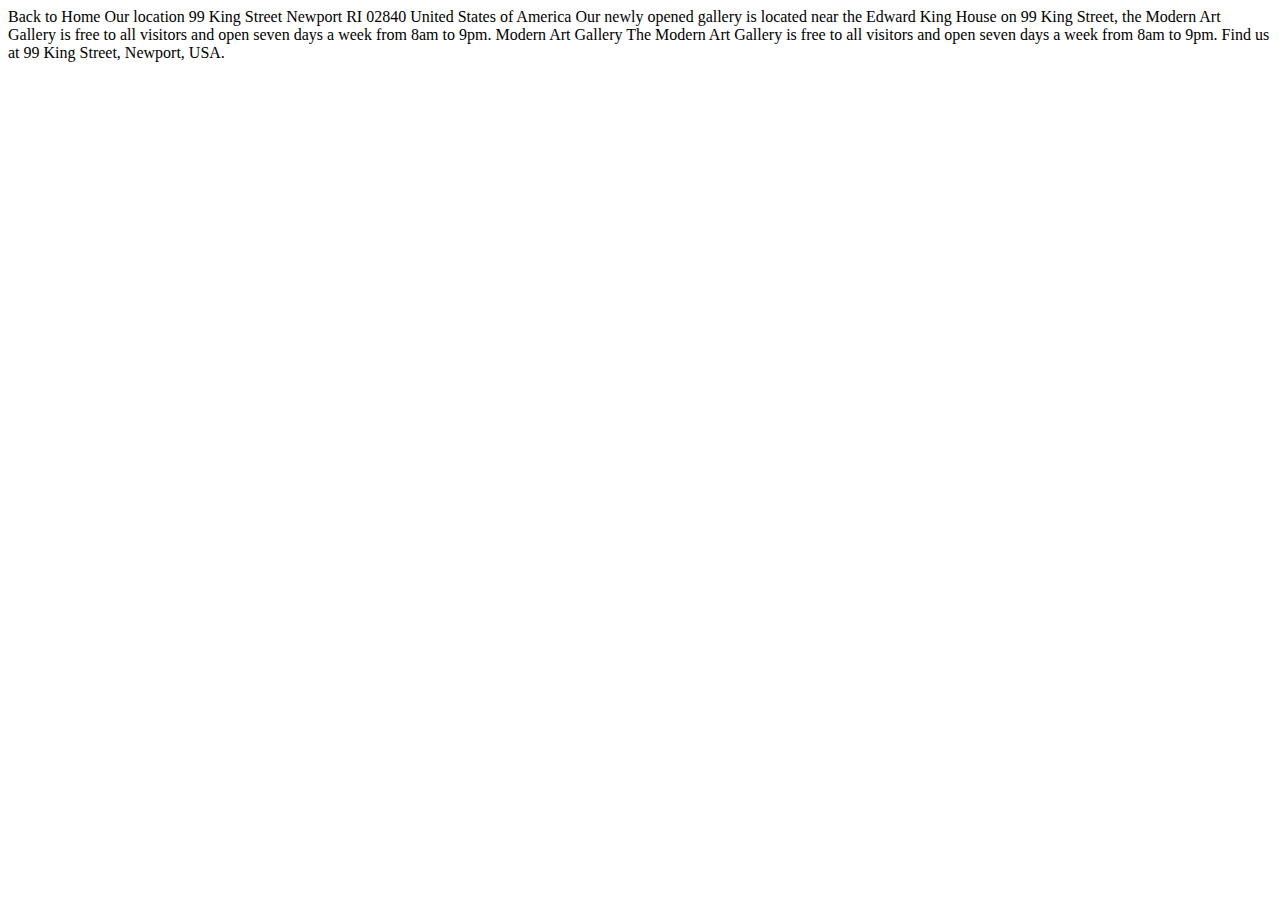
==== location.html @ 94470b3f "first commit" ====
<!DOCTYPE html>
<html lang="en">
<head>
  <meta charset="UTF-8">
  <meta name="viewport" content="width=device-width, initial-scale=1.0">

  <link rel="icon" type="image/png" sizes="32x32" href="./assets/favicon-32x32.png">
  
  <title>Frontend Mentor | Art gallery website</title>
</head>
<body>

  Back to Home

  Our location

  99 King Street
  Newport
  RI 02840
  United States of America

  Our newly opened gallery is located near the Edward King House on 99 King 
  Street, the Modern Art Gallery is free to all visitors and open seven days 
  a week from 8am to 9pm.

  Modern Art Gallery

  The Modern Art Gallery is free to all visitors and open seven days a week 
  from 8am to 9pm. Find us at 99 King Street, Newport, USA.

</body>
</html>
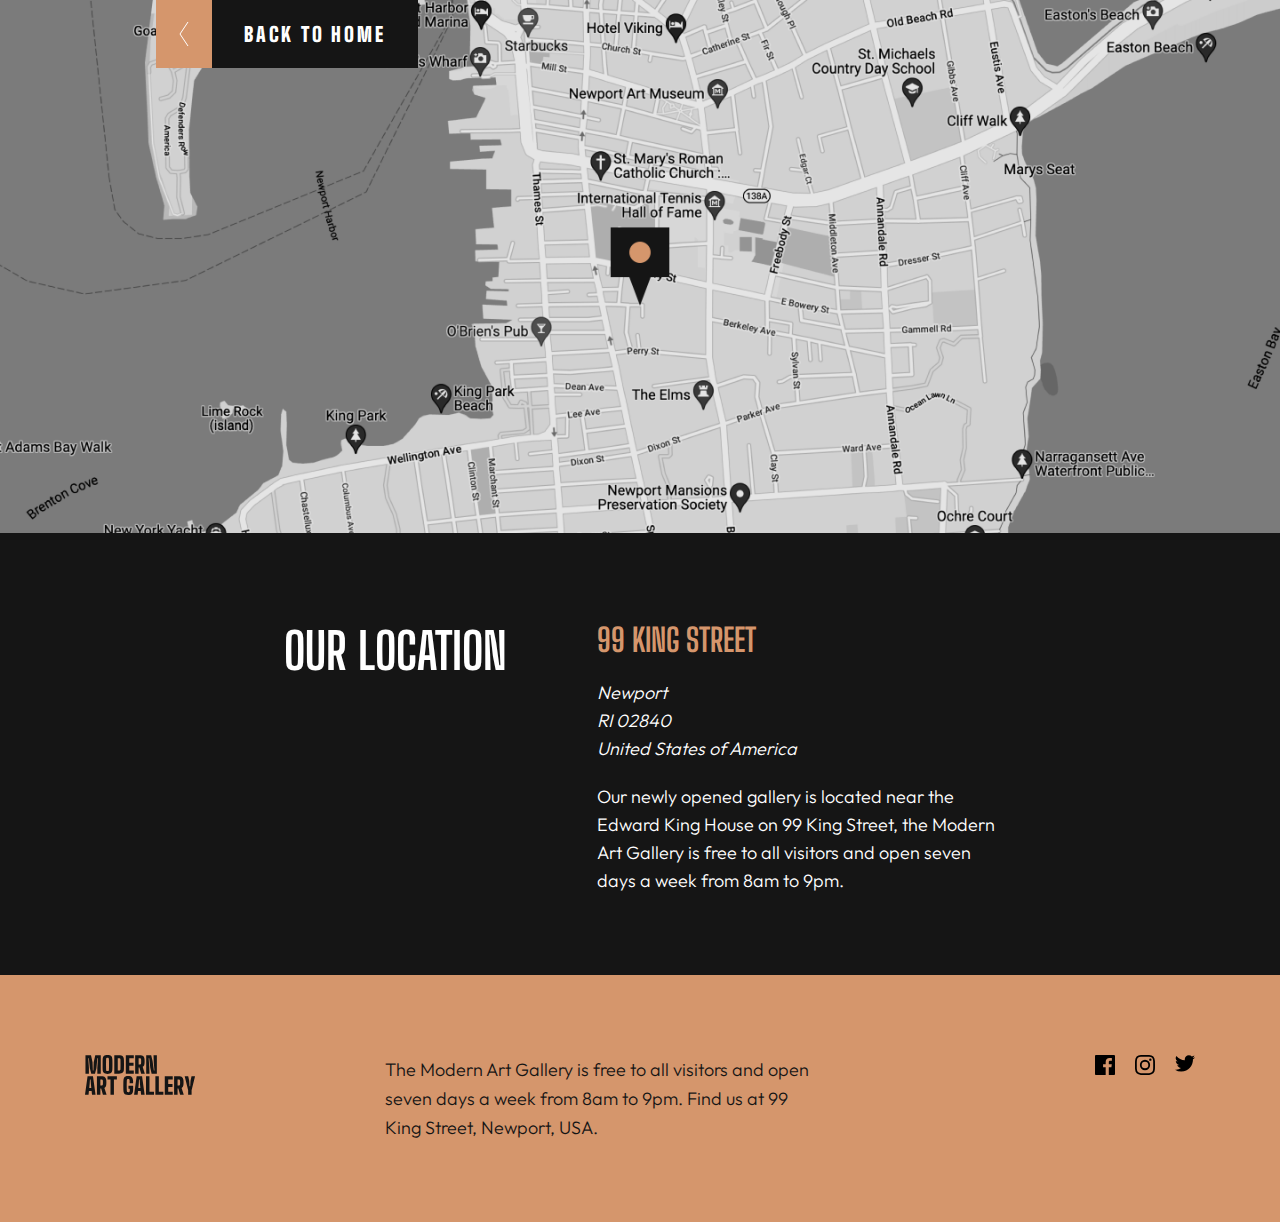
==== commit a3ccf8a7: "V4.0" ====
--- a/location.html
+++ b/location.html
@@ -3,30 +3,65 @@
 <head>
   <meta charset="UTF-8">
   <meta name="viewport" content="width=device-width, initial-scale=1.0">
-
+  <link rel="preconnect" href="https://fonts.googleapis.com">
+  <link rel="preconnect" href="https://fonts.gstatic.com" crossorigin>
+  <link href="https://fonts.googleapis.com/css2?family=Big+Shoulders+Display:wght@100..900&display=swap" rel="stylesheet">
   <link rel="icon" type="image/png" sizes="32x32" href="./assets/favicon-32x32.png">
-  
+  <link rel="preconnect" href="https://fonts.googleapis.com">
+  <link rel="preconnect" href="https://fonts.gstatic.com" crossorigin>
+  <link href="https://fonts.googleapis.com/css2?family=Outfit:wght@100..900&display=swap" rel="stylesheet">
+  <link rel="stylesheet" href="/css/style.css">
   <title>Frontend Mentor | Art gallery website</title>
 </head>
-<body>
+<body id="location">
 
-  Back to Home
+  <section class="map">
+    <picture>
+      <source media="(min-width: 1200px)" srcset="./assets/desktop/image-map@2x.png">
+      <source media="(min-width: 700px)" srcset="./assets/tablet/image-map@2x.png">
+      <img src="./assets/mobile/image-map@2x.png" alt="">
+    </picture>
+    <a class="map__link font-1" href="./index.html">
+      Back To Home
+    </a>
+  </section>
 
-  Our location
 
-  99 King Street
-  Newport
-  RI 02840
-  United States of America
+  <section class="location-bg">
+    <div class="location font-1">
+      <div class="location__title-container">
+        <h1 class="location__title">Our location</h1>
+      </div>
+      <div class="location__address-container">
+        <h2 class="location__street">99 King Street</h2>
+        <address class="location__address font-2">
+          Newport<br>
+          RI 02840<br>
+          United States of America <br>
+        </address>
+        <p class="location__text font-2">
+          Our newly opened gallery is located near the Edward King House on 99 King
+          Street, the Modern Art Gallery is free to all visitors and open seven days
+          a week from 8am to 9pm.
+        </p>
+      </div>
+    </div>
+  </section>
 
-  Our newly opened gallery is located near the Edward King House on 99 King 
-  Street, the Modern Art Gallery is free to all visitors and open seven days 
-  a week from 8am to 9pm.
-
-  Modern Art Gallery
-
-  The Modern Art Gallery is free to all visitors and open seven days a week 
-  from 8am to 9pm. Find us at 99 King Street, Newport, USA.
+  <footer class="footer-bg">
+    <div class="footer">
+      <img class="footer__logo" src="./assets/logo-dark.svg" alt="">
+      <p class="footer__text font-2">
+        The Modern Art Gallery is free to all visitors and open seven days a week
+        from 8am to 9pm. Find us at 99 King Street, Newport, USA.
+      </p>
+      <div class="footer__social">
+        <svg class="icon" width="20" height="20" xmlns="http://www.w3.org/2000/svg"><path d="M18.896 0H1.104C.494 0 0 .494 0 1.104v17.793C0 19.506.494 20 1.104 20h9.58v-7.745H8.076V9.237h2.606V7.01c0-2.583 1.578-3.99 3.883-3.99 1.104 0 2.052.082 2.329.119v2.7h-1.598c-1.254 0-1.496.597-1.496 1.47v1.928h2.989l-.39 3.018h-2.6V20h5.098c.608 0 1.102-.494 1.102-1.104V1.104C20 .494 19.506 0 18.896 0Z" fill="#000000"/></svg>
+        <svg width="20" height="20" xmlns="http://www.w3.org/2000/svg"><path d="M10 1.802c2.67 0 2.987.01 4.042.059 2.71.123 3.975 1.409 4.099 4.099.048 1.054.057 1.37.057 4.04 0 2.672-.01 2.988-.057 4.042-.124 2.687-1.387 3.975-4.1 4.099-1.054.048-1.37.058-4.041.058-2.67 0-2.987-.01-4.04-.058-2.718-.124-3.977-1.416-4.1-4.1-.048-1.054-.058-1.37-.058-4.041 0-2.67.01-2.986.058-4.04.124-2.69 1.387-3.977 4.1-4.1 1.054-.048 1.37-.058 4.04-.058ZM10 0C7.284 0 6.944.012 5.877.06 2.246.227.227 2.242.061 5.877.01 6.944 0 7.284 0 10s.012 3.057.06 4.123c.167 3.632 2.182 5.65 5.817 5.817 1.067.048 1.407.06 4.123.06s3.057-.012 4.123-.06c3.629-.167 5.652-2.182 5.816-5.817.05-1.066.061-1.407.061-4.123s-.012-3.056-.06-4.122C19.777 2.249 17.76.228 14.124.06 13.057.01 12.716 0 10 0Zm0 4.865a5.135 5.135 0 1 0 0 10.27 5.135 5.135 0 0 0 0-10.27Zm0 8.468a3.333 3.333 0 1 1 0-6.666 3.333 3.333 0 0 1 0 6.666Zm5.338-9.87a1.2 1.2 0 1 0 0 2.4 1.2 1.2 0 0 0 0-2.4Z" fill="#000000"/></svg>
+        <svg width="20" height="17" xmlns="http://www.w3.org/2000/svg"><path d="M20 2.172a8.192 8.192 0 0 1-2.357.646 4.11 4.11 0 0 0 1.805-2.27 8.22 8.22 0 0 1-2.606.996A4.096 4.096 0 0 0 13.847.248c-2.65 0-4.596 2.472-3.998 5.037A11.648 11.648 0 0 1 1.392 1a4.109 4.109 0 0 0 1.27 5.478 4.086 4.086 0 0 1-1.858-.513c-.045 1.9 1.318 3.679 3.291 4.075a4.113 4.113 0 0 1-1.853.07 4.106 4.106 0 0 0 3.833 2.849A8.25 8.25 0 0 1 0 14.658a11.616 11.616 0 0 0 6.29 1.843c7.618 0 11.923-6.434 11.663-12.205A8.354 8.354 0 0 0 20 2.172Z" fill="#000000"/></svg>
+      </div>
+    </div>
+  </footer>
 
 </body>
 </html>--- a/css/style.css
+++ b/css/style.css
@@ -0,0 +1,515 @@
+.font-1 {
+  font-family: "Big Shoulders Display", sans-serif;
+}
+
+.font-2 {
+  font-family: "Outfit", sans-serif;
+}
+
+* {
+  margin: 0;
+  padding: 0;
+  box-sizing: border-box;
+  text-decoration: none;
+}
+
+input, button, textarea, select {
+  font: inherit;
+}
+
+ol, ul {
+  list-style: none;
+}
+
+img, picture, video, canvas, svg {
+  display: block;
+  max-width: 100%;
+}
+
+a {
+  text-decoration: none;
+  color: inherit;
+}
+
+button {
+  border: none;
+}
+
+body {
+  min-height: 100vh;
+}
+
+.footer-bg {
+  background: #151515;
+  color: #FFFFFF;
+  padding: 48px 32px;
+}
+@media (min-width: 43.75rem) {
+  .footer-bg {
+    padding: 56px 0;
+  }
+}
+@media (min-width: 75rem) {
+  .footer-bg {
+    padding: 80px 0;
+  }
+}
+
+.footer {
+  display: flex;
+  flex-direction: column;
+  gap: 38px;
+}
+@media (min-width: 43.75rem) {
+  .footer {
+    flex-direction: row;
+    align-items: center;
+    gap: initial;
+    align-items: start;
+    justify-content: center;
+  }
+}
+@media (min-width: 75rem) {
+  .footer {
+    max-width: 1110px;
+    margin: 0 auto;
+    justify-content: space-between;
+  }
+}
+
+.footer__logo {
+  max-width: 110px;
+}
+@media (min-width: 43.75rem) {
+  .footer__logo {
+    margin-right: 65px;
+  }
+}
+@media (min-width: 75rem) {
+  .footer__logo {
+    max-width: initial;
+    margin-right: 140px;
+  }
+}
+
+.footer__text {
+  font-weight: 300;
+  line-height: 1.625;
+}
+@media (min-width: 43.75rem) {
+  .footer__text {
+    max-width: 281px;
+    margin-right: 133px;
+  }
+}
+@media (min-width: 75rem) {
+  .footer__text {
+    font-size: 18px;
+    max-width: 430px;
+    margin-right: 280px;
+  }
+}
+
+.footer__social {
+  display: flex;
+  gap: 20px;
+}
+
+#location .footer-bg {
+  background-color: #D5966C;
+  color: #151515;
+}
+
+.intro {
+  margin-bottom: 120px;
+  font-size: 18px;
+}
+@media (min-width: 43.75rem) {
+  .intro {
+    max-width: 45.5rem;
+    margin: 0 auto 120px auto;
+    display: grid;
+    grid-template-columns: auto 3rem 1fr;
+    grid-template-rows: 9.0625rem auto auto 1fr 9.0625rem;
+    margin-bottom: 7.5rem;
+  }
+}
+@media (min-width: 75rem) {
+  .intro {
+    max-width: 79.6875rem;
+    grid-template-rows: 11.875rem auto auto auto;
+    grid-template-columns: minmax(165px, 1fr) minmax(285px, 1fr) repeat(6, 1fr) minmax(65px, 1fr) minmax(285px, 1fr);
+    background-image: linear-gradient(to right, #151515 50%, #FFFFFF 10%);
+    margin: 0 auto 180px auto;
+  }
+}
+
+.intro__img-wrapper {
+  margin-bottom: 2rem;
+}
+@media (min-width: 43.75rem) {
+  .intro__img-wrapper {
+    grid-column: 1/3;
+    grid-row: 1/6;
+  }
+}
+@media (min-width: 75rem) {
+  .intro__img-wrapper {
+    grid-column: 3/-1;
+    margin-bottom: initial;
+  }
+}
+
+.intro__img {
+  margin: 0 auto;
+}
+@media (min-width: 43.75rem) {
+  .intro__img {
+    margin: 0;
+  }
+}
+
+.intro__title,
+.intro__text,
+.intro__link {
+  margin: 0 1rem;
+}
+@media (min-width: 43.75rem) {
+  .intro__title,
+  .intro__text,
+  .intro__link {
+    margin: initial;
+    grid-column: 2/-1;
+    max-width: 20.625rem;
+  }
+}
+@media (min-width: 75rem) {
+  .intro__title,
+  .intro__text,
+  .intro__link {
+    max-width: initial;
+  }
+}
+
+.intro__title {
+  font-size: 60px;
+  margin-bottom: 2rem;
+  font-weight: 900;
+  line-height: 0.9;
+  text-transform: uppercase;
+}
+@media (min-width: 43.75rem) {
+  .intro__title {
+    font-size: 70px;
+    margin-bottom: initial;
+    grid-row: 2;
+    margin-bottom: 3rem;
+  }
+}
+@media (min-width: 75rem) {
+  .intro__title {
+    font-size: 96px;
+    color: #FFFFFF;
+    mix-blend-mode: exclusion;
+    max-width: 28.125rem;
+  }
+}
+
+.intro__text {
+  font-size: 18px;
+  color: #444444;
+  line-height: 1.5;
+  font-weight: 300;
+  margin-bottom: 2rem;
+}
+@media (min-width: 43.75rem) {
+  .intro__text {
+    margin-bottom: initial;
+    grid-row: 3;
+    margin-bottom: 3.5rem;
+  }
+}
+@media (min-width: 75rem) {
+  .intro__text {
+    grid-row: 2;
+    grid-column: 9/-1;
+    font-size: 22px;
+  }
+}
+
+.intro__link {
+  display: inline-block;
+  color: #FFFFFF;
+  background-color: #151515;
+  position: relative;
+  font-size: 20px;
+  letter-spacing: 2.8px;
+  text-transform: uppercase;
+  font-weight: 900;
+  padding: 1.5rem 5.6875rem 1.5rem 2rem;
+}
+.intro__link::after {
+  display: inline-block;
+  content: "";
+  background-image: url(/assets/icon-arrow-right.svg);
+  background-repeat: no-repeat;
+  background-color: #D5966C;
+  background-position: center;
+  position: absolute;
+  width: 3.5rem;
+  height: 100%;
+  top: 0;
+  right: 0;
+}
+@media (min-width: 43.75rem) {
+  .intro__link {
+    align-self: start;
+    justify-self: start;
+    grid-row: 4;
+  }
+}
+@media (min-width: 75rem) {
+  .intro__link {
+    grid-row: 3;
+    grid-column: 9/-1;
+  }
+}
+
+.gallery {
+  padding: 0 16px;
+  margin: 0 auto;
+  margin-bottom: 120px;
+}
+@media (min-width: 43.75rem) {
+  .gallery {
+    display: grid;
+    gap: 11px 0;
+    grid-template-columns: 1fr 118px 1fr;
+    grid-auto-rows: auto;
+    max-width: 690px;
+    padding: initial;
+  }
+}
+@media (min-width: 75rem) {
+  .gallery {
+    max-width: 1110px;
+    grid-template-columns: 1fr 190px 1fr;
+    gap: 23px 0;
+    margin-bottom: 180px;
+  }
+}
+
+.gallery__img.img-1 {
+  margin-bottom: 25px;
+}
+@media (min-width: 43.75rem) {
+  .gallery__img.img-1 {
+    margin-bottom: initial;
+    grid-column: 2/4;
+    justify-self: end;
+  }
+}
+
+.gallery__img.img-2 {
+  margin-bottom: 16px;
+}
+@media (min-width: 43.75rem) {
+  .gallery__img.img-2 {
+    grid-column: 1/3;
+    grid-row: 2/5;
+    margin-bottom: initial;
+  }
+}
+
+.gallery__img.img-3 {
+  margin-bottom: 16px;
+}
+@media (min-width: 43.75rem) {
+  .gallery__img.img-3 {
+    justify-self: end;
+    align-self: start;
+    margin-bottom: initial;
+  }
+}
+@media (min-width: 75rem) {
+  .gallery__img.img-3 {
+    align-self: center;
+  }
+}
+
+.gallery__content.light {
+  margin-bottom: 32px;
+}
+@media (min-width: 43.75rem) {
+  .gallery__content.light {
+    grid-row: 1;
+    grid-column: 1/2;
+    max-width: 223px;
+    margin-bottom: initial;
+    align-self: start;
+    margin-top: 36px;
+  }
+}
+@media (min-width: 75rem) {
+  .gallery__content.light {
+    margin-top: initial;
+    align-self: center;
+    max-width: 350px;
+  }
+}
+
+.gallery__content.dark {
+  background-color: #151515;
+  padding: 48px 24px;
+  color: #FFFFFF;
+}
+@media (min-width: 43.75rem) {
+  .gallery__content.dark {
+    max-width: 280px;
+    padding: 85px 29px;
+    justify-self: end;
+    grid-row: 3/5;
+    max-width: 445px;
+  }
+}
+
+.gallery__title {
+  font-size: 50px;
+  line-height: 0.9;
+  font-weight: 900;
+  text-transform: uppercase;
+}
+@media (min-width: 75rem) {
+  .gallery__title {
+    line-height: 1;
+  }
+}
+
+.gallery__title.title-1 {
+  margin-bottom: 21px;
+}
+@media (min-width: 43.75rem) {
+  .gallery__title.title-1 {
+    margin-bottom: 24px;
+  }
+}
+@media (min-width: 75rem) {
+  .gallery__title.title-1 {
+    font-size: 60px;
+    margin-bottom: 32px;
+  }
+}
+
+.gallery__title.title-2 {
+  margin-bottom: 24px;
+}
+
+.gallery__text {
+  font-size: 18px;
+  line-height: 1.5;
+  font-weight: 300;
+}
+@media (min-width: 75rem) {
+  .gallery__text {
+    font-size: 22px;
+    line-height: 1.45;
+  }
+}
+
+.map {
+  position: relative;
+}
+
+.map__link {
+  display: inline-block;
+  color: #FFFFFF;
+  background-color: #151515;
+  position: absolute;
+  font-size: 20px;
+  letter-spacing: 2.8px;
+  text-transform: uppercase;
+  font-weight: 900;
+  padding: 22px 32px 22px 88px;
+  top: 0;
+  left: 0;
+}
+.map__link::after {
+  display: inline-block;
+  content: "";
+  background-image: url(/assets/icon-arrow-left.svg);
+  background-repeat: no-repeat;
+  background-color: #D5966C;
+  background-position: center;
+  position: absolute;
+  width: 56px;
+  height: 100%;
+  top: 0;
+  left: 0;
+}
+@media (min-width: 43.75rem) {
+  .map__link {
+    left: 39px;
+  }
+}
+@media (min-width: 75rem) {
+  .map__link {
+    left: 156px;
+  }
+}
+
+.location-bg {
+  background-color: #151515;
+}
+@media (min-width: 75rem) {
+  .location-bg {
+    display: flex;
+    align-items: center;
+    justify-content: center;
+  }
+}
+
+.location {
+  padding: 48px 16px 56px 16px;
+  color: #FFFFFF;
+}
+@media (min-width: 43.75rem) {
+  .location {
+    display: flex;
+    gap: 90px;
+    padding: 88px 40px 80px 39px;
+  }
+}
+.location__title {
+  font-size: 40px;
+  text-transform: uppercase;
+  margin-bottom: 48px;
+}
+@media (min-width: 43.75rem) {
+  .location__title {
+    font-size: 50px;
+  }
+}
+
+.location__street {
+  color: #D5966C;
+  font-size: 32px;
+  text-transform: uppercase;
+  margin-bottom: 20px;
+}
+
+.location__address,
+.location__text {
+  line-height: 1.55;
+  font-size: 18px;
+  font-weight: 300;
+}
+
+.location__address {
+  margin-bottom: 20px;
+}
+
+@media (min-width: 43.75rem) {
+  .location__text {
+    max-width: 398px;
+  }
+}/*# sourceMappingURL=style.css.map */